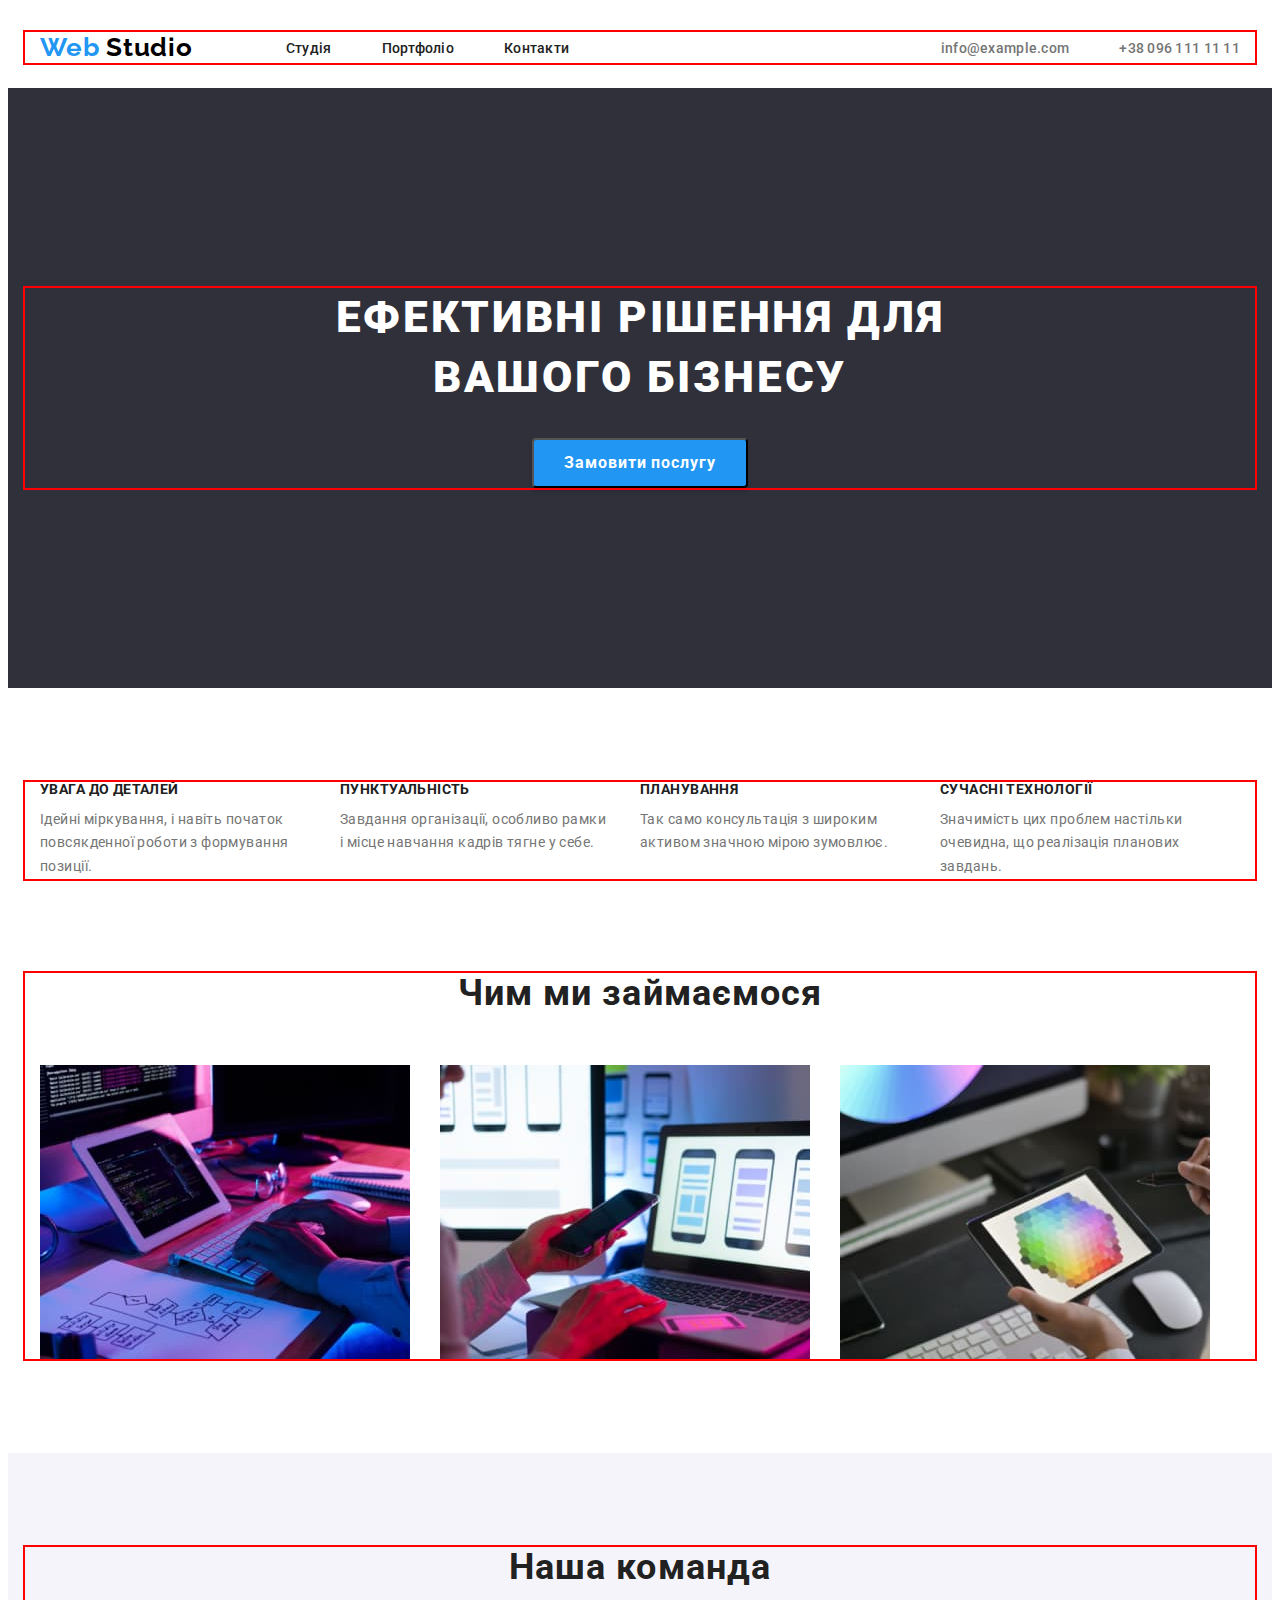
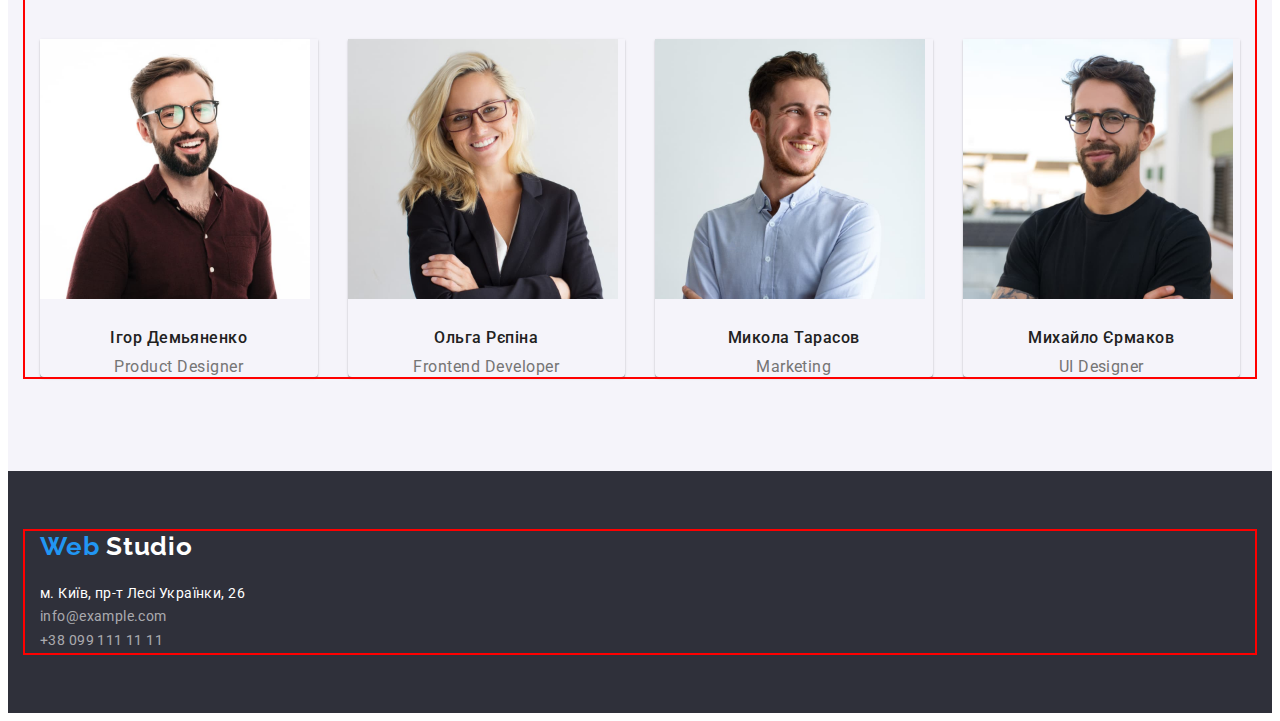
==== index.html @ eea3dc3b "for inspection" ====
<!DOCTYPE html>
<html lang="ru">
	<head>
		<meta charset="UTF-8" />
		<meta http-equiv="X-UA-Compatible" content="IE=edge" />
		<meta name="viewport" content="width=device-width, initial-scale=1.0" />
		<title>Головна</title>

		<!--Шрифти-->
		<link rel="preconnect" href="https://fonts.googleapis.com" />
		<link rel="preconnect" href="https://fonts.gstatic.com" crossorigin />
		<link
			href="https://fonts.googleapis.com/css2?family=Raleway:wght@700&family=Roboto:wght@400;500;700;900&display=swap"
			rel="stylesheet"
		/>

		<!-- Нормалізатор стилів modern-normalize -->
		<link
			rel="stylesheet"
			href="https://cdnjs.cloudflare.com/ajax/libs/modern-normalize/1.1.0/modern-normalize.min.css"
			integrity="sha512-wpPYUAdjBVSE4KJnH1VR1HeZfpl1ub8YT/NKx4PuQ5NmX2tKuGu6U/JRp5y+Y8XG2tV+wKQpNHVUX03MfMFn9Q=="
			crossorigin="anonymous"
			referrerpolicy="no-referrer"
		/>

		<!--Кастомні стилі-->
		<link rel="stylesheet" href="./css/styles.css" />
	</head>
	<body>
		<!--Cекція header-->
		<header class="header">
			<div class="container">
				<a href="" class="header-logo link">
					Web
					<span class="header-colortext">Studio</span>
				</a>
				<nav class="header-nav">
					<ul class="header-list list">
						<li class="header-item">
							<a href="./index.html" class="header-link link">Студія</a>
						</li>
						<li class="header-item">
							<a href="./portfolio.html" class="header-link link">Портфоліо</a>
						</li>
						<li class="header-item">
							<a href="" class="header-link link">Контакти</a>
						</li>
					</ul>
				</nav>
				<div class="header-connect">
					<ul class="header-group list">
						<li class="header-group-item">
							<a href="mailto:info@example.com" class="header-contact link">info@example.com</a>
						</li>
						<li class="header-group-item">
							<a href="tell:+380961111111" class="header-tel link">+38 096 111 11 11</a>
						</li>
					</ul>
				</div>
			</div>
		</header>

		<!-- Блок унікального контенту на сторінці -->
		<main>
			<!--Cекція hero-->
			<section class="hero">
				<div class="container">
					<h1 class="hero-title">Ефективні рішення для вашого бізнесу</h1>
					<button type="button" class="hero-btn">Замовити послугу</button>
				</div>
			</section>

			<!--Cекція about-->
			<section class="about">
				<div class="container">
					<h2 class="visually-hidden">Обовязкові критерії компанії</h2>
					<ul class="about-list list">
						<li class="about-item">
							<h3 class="about-title">Увага до деталей</h3>
							<p class="about-text">Ідейні міркування, і навіть початок повсякденної роботи з формування позиції.</p>
						</li>
						<li class="about-item">
							<h3 class="about-title">Пунктуальність</h3>
							<p class="about-text">Завдання організації, особливо рамки і місце навчання кадрів тягне у себе.</p>
						</li>
						<li class="about-item">
							<h3 class="about-title">Планування</h3>
							<p class="about-text">Так само консультація з широким активом значною мірою зумовлює.</p>
						</li>
						<li class="about-item">
							<h3 class="about-title">Сучасні технології</h3>
							<p class="about-text">Значимість цих проблем настільки очевидна, що реалізація планових завдань.</p>
						</li>
					</ul>
				</div>
			</section>

			<!--Cекція employment-->
			<section class="employment">
				<div class="container">
					<h2 class="employment-title title">Чим ми займаємося</h2>
					<ul class="employment-list list">
						<li class="employment-item">
							<img src="./images/about-1/img-1.jpg" alt="працює з ноутбуком" width="370" height="294" />
						</li>
						<li class="employment-item">
							<img src="./images/about-1/img-2.jpg" alt="працює з ноутбуком і телефоном" width="370" height="294" />
						</li>
						<li class="employment-item">
							<img src="./images/about-1/img-3.jpg" alt="працює з планшетом" width="370" height="294" />
						</li>
					</ul>
				</div>
			</section>

			<!--Cекція portfolio-->
			<section class="portfolio">
				<div class="container">
					<h2 class="portfolio-title title">Наша команда</h2>
					<ul class="portfolio-list list">
						<li class="portfolio-item">
							<img src="./images/about-2/img-1.jpg" alt="фото Ігора Демьяненка" width="270" height="260" />
							<h3 class="portfolio-title-name">Ігор Демьяненко</h3>
							<p class="portfolio-text">Product Designer</p>
						</li>
						<li class="portfolio-item">
							<img src="./images/about-2/img-2.jpg" alt="фото Ольги Рєпіної" width="270" height="260" />
							<h3 class="portfolio-title-name">Ольга Рєпіна</h3>
							<p class="portfolio-text">Frontend Developer</p>
						</li>
						<li class="portfolio-item">
							<img src="./images/about-2/img-3.jpg" alt="фото Миколи Тарасова" width="270" height="260" />
							<h3 class="portfolio-title-name">Микола Тарасов</h3>
							<p class="portfolio-text">Marketing</p>
						</li>
						<li class="portfolio-item">
							<img src="./images/about-2/img-4.jpg" alt="фото Михайла Єрмакова" width="270" height="260" />
							<h3 class="portfolio-title-name">Михайло Єрмаков</h3>
							<p class="portfolio-text">UI Designer</p>
						</li>
					</ul>
				</div>
			</section>
		</main>

		<!--Cекція footer-->
		<footer class="footer">
			<div class="container">
				<div class="footer-container-logo">
					<a href="" class="footer-logo link">
						Web
						<span class="footer-colortext">Studio</span>
					</a>
				</div>
				<address class="footer-address">
					<div class="footer-address-container">
						<ul class="footer-list list">
							<li class="footer-item">
								<a href="" class="footer-link link">м. Київ, пр-т Лесі Українки, 26</a>
							</li>
							<li class="footer-item">
								<a href="mailto:info@example.com" class="footer-contact link">info@example.com</a>
							</li>
							<li class="footer-item">
								<a href="tel:+380991111111" class="footer-contact link">+38 099 111 11 11</a>
							</li>
						</ul>
					</div>
				</address>
			</div>
		</footer>
	</body>
</html>
---- css/styles.css ----
:root {
	--main-title-color: #212121;
	--main-text-color: #757575;
	--main-contact-color: #757575;
	--main-tel-color: #757575;
	--main-logo-color: #2196f3;
	--hover-focus-color: #2196f3;
	--hero-footer-background-color: #2f303a;
	--typical-lh: 1.14;
}

p,
h1,
h2,
h3,
h4,
h5,
h6 {
	margin: 0;
}

ul {
	margin: 0;
	padding-left: 0;
}

button {
	cursor: pointer;
}

address {
	font-style: normal;
}
img {
	display: block;
}

body {
	font-family: "Roboto", sans-serif;
}

.list {
	list-style: none;
}

.link {
	text-decoration: none;
}

.container {
	width: 1200px;
	padding-left: 15px;
	padding-right: 15px;
	margin-left: auto;
	margin-right: auto;
	outline: 2px solid red;
}

.visually-hidden {
	position: absolute;
	white-space: nowrap;
	width: 1px;
	height: 1px;
	overflow: hidden;
	border: 0;
	padding: 0;
	clip: rect(0 0 0 0);
	clip-path: inset(50%);
	margin: -1px;
}

.title {
	font-weight: 700;
	font-size: 36px;
	line-height: 1.16;
	text-align: center;
	letter-spacing: 0.03em;
}

/* Секція header */

.header {
	padding-top: 24px;
	padding-bottom: 25px;
}

.header-list {
	display: flex;
	column-gap: 50px;
}

.header .container {
	display: flex;
	align-items: center;
}

.header-group {
	display: flex;
}

.header-connect {
	margin-left: auto;
}

.header-logo {
	font-family: "Raleway", sans-serif;
	font-weight: 700;
	font-size: 26px;
	line-height: 1.19;
	letter-spacing: 0.03em;
	color: var(--main-logo-color);
	margin-right: 93px;
}

.header-colortext {
	color: #000000;
}

.header-link {
	font-weight: 500;
	font-size: 14px;
	line-height: var(--typical-lh);
	letter-spacing: 0.02em;
	color: #212121;
}

.header-contact {
	font-weight: 500;
	font-size: 14px;
	line-height: var(--typical-lh);
	letter-spacing: 0.02em;
	color: var(--main-contact-color);
	margin-right: 50px;
}

.header-tel {
	font-weight: 500;
	font-size: 14px;
	line-height: var(--typical-lh);
	letter-spacing: 0.02em;
	color: var(--main-tel-color);
}

.header-link:hover,
.header-link:focus {
	color: var(--hover-focus-color);
}

.header-contact:hover,
.header-contact:focus {
	color: var(--hover-focus-color);
}

.header-tel:hover,
.header-tel:focus {
	color: var(--hover-focus-color);
}

/* Секція hero */

.hero {
	background-color: var(--hero-footer-background-color);
	padding-top: 200px;
	padding-bottom: 200px;
}

.hero-title {
	font-weight: 900;
	font-size: 44px;
	line-height: 1.36;
	text-align: center;
	letter-spacing: 0.06em;
	text-transform: uppercase;
	color: #ffffff;
	max-width: 696px;
	margin: 0 auto;
}

.hero-btn {
	min-width: 216px;
	height: 50px;
	font-family: inherit;
	font-weight: 700;
	font-size: 16px;
	line-height: 1.88;
	display: flex;
	align-items: center;
	text-align: center;
	letter-spacing: 0.06em;
	color: #ffffff;
	background-color: #2196f3;
	cursor: pointer;
	display: block;
	margin: 0 auto;
	margin-top: 30px;
	box-shadow: 0px 4px 4px rgba(0, 0, 0, 0.15);
	border-radius: 4px;
}

/* Cекція about */

.about-list {
	display: flex;
	column-gap: 30px;
}

.about {
	padding-top: 94px;
	padding-bottom: 94px;
}

.about-title {
	font-weight: 700;
	font-size: 14px;
	line-height: var(--typical-lh);
	letter-spacing: 0.03em;
	text-transform: uppercase;
	color: var(--main-title-color);
	margin-bottom: 10px;
}

.about-text {
	font-size: 14px;
	line-height: 1.71;
	letter-spacing: 0.03em;
	color: var(--main-text-color);
}

.about-item {
	max-width: 270px;
}

/* Cекція employment */

.employment-list {
	display: flex;
	column-gap: 30px;
}

.employment {
	padding-bottom: 94px;
}

.employment-title {
	color: var(--main-title-color);
	margin-bottom: 50px;
}

/* Cекція portfolio */

.portfolio {
	background-color: #f5f4fa;
	padding-top: 94px;
	padding-bottom: 94px;
}

.portfolio-title {
	color: var(--main-title-color);
	margin-bottom: 50px;
}

.portfolio-title-name {
	font-weight: 500;
	font-size: 16px;
	line-height: 1.18;
	text-align: center;
	letter-spacing: 0.03em;
	color: var(--main-title-color);
	margin-top: 30px;
}

.portfolio-text {
	font-size: 16px;
	line-height: 1.18;
	text-align: center;
	letter-spacing: 0.03em;
	color: var(--main-text-color);
	margin-top: 10px;
}

.portfolio-list {
	display: flex;
	column-gap: 30px;
}

.portfolio-item {
	width: calc((100% - 30px) / 4);
	box-shadow: 0px 1px 3px rgba(0, 0, 0, 0.12), 0px 1px 1px rgba(0, 0, 0, 0.14), 0px 2px 1px rgba(0, 0, 0, 0.2);
	border-radius: 0px 0px 4px 4px;
}

/* Cекція footer */

.footer {
	background-color: var(--hero-footer-background-color);
	padding-top: 60px;
	padding-bottom: 60px;
}

.footer-logo {
	font-family: "Raleway", sans-serif;
	font-weight: 700;
	font-size: 26px;
	line-height: 1.19;
	letter-spacing: 0.03em;
	color: var(--main-logo-color);
	margin-bottom: 20px;
}

.footer-colortext {
	color: #ffffff;
}

.footer-address {
	font-style: normal;
}

.footer-link {
	font-size: 14px;
	line-height: 1.71;
	letter-spacing: 0.03em;
	color: #ffffff;
}

.footer-contact {
	font-size: 14px;
	line-height: 1.71;
	letter-spacing: 0.03em;
	color: rgba(255, 255, 255, 0.6);
}

.footer-container-logo {
	margin-bottom: 20px;
}

/* Портфоліо (другий макет) */

.information {
	padding-top: 94px;
	padding-bottom: 94px;
}

.information-container-button {
	margin-bottom: 50px;
}

.information-btn {
	font-weight: 500;
	font-size: 16px;
	line-height: 1.62;
	text-align: center;
	letter-spacing: 0.03em;
	color: #212121;
	cursor: pointer;
}

.information-btn:hover,
.information-btn:focus {
	background-color: #2196f3;
	color: #ffffff;
}

.information-title {
	font-weight: 700;
	font-size: 18px;
	line-height: 2;
	letter-spacing: 0.06em;
	color: var(--main-title-color);
	margin-top: 20px;
}

.information-text {
	font-size: 16px;
	line-height: 1.88;
	letter-spacing: 0.03em;
	color: var(--main-text-color);
	margin-top: 4px;
}

.information-list {
	display: flex;
	flex-wrap: wrap;
	gap: 30px;
	justify-content: center;
}

.information-container-img {
	border: 1px solid #eeeeee;
}

.information-item-img {
	width: 370px;
	border: 1px solid #eeeeee;
}
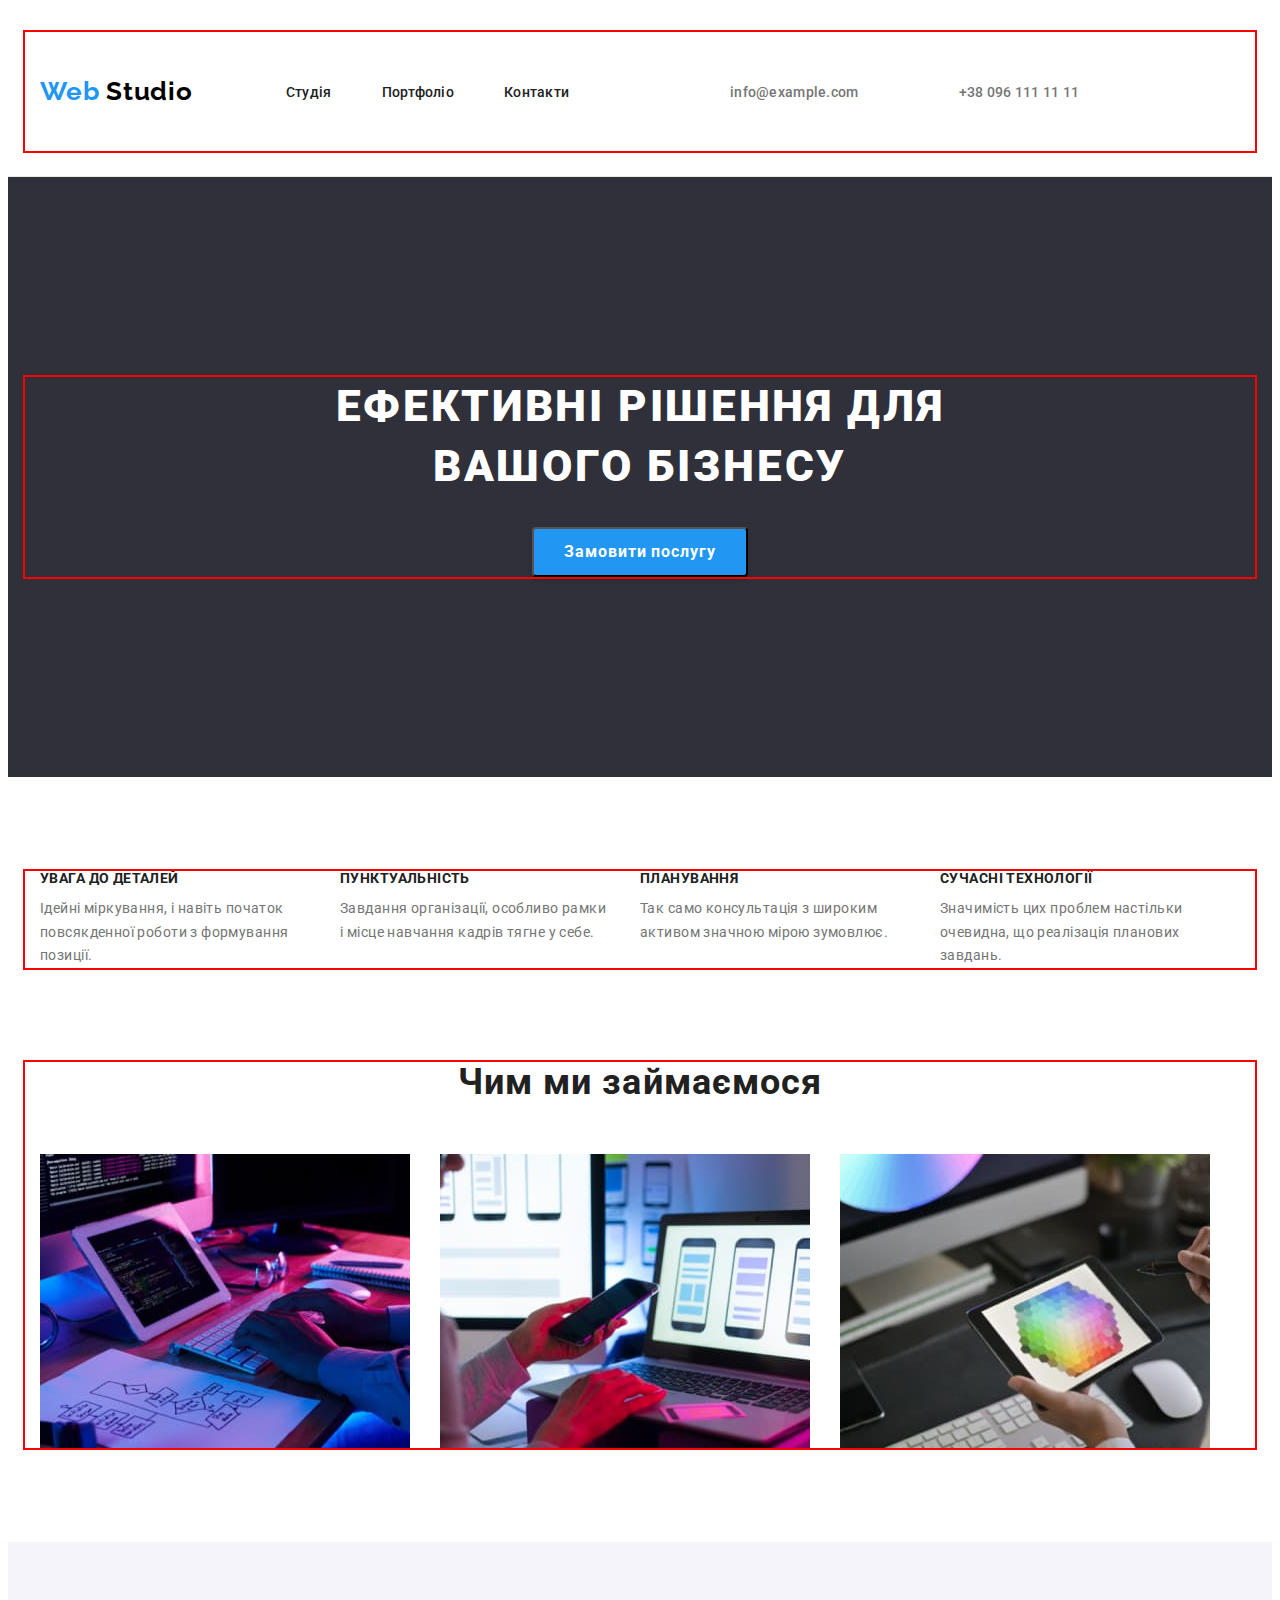
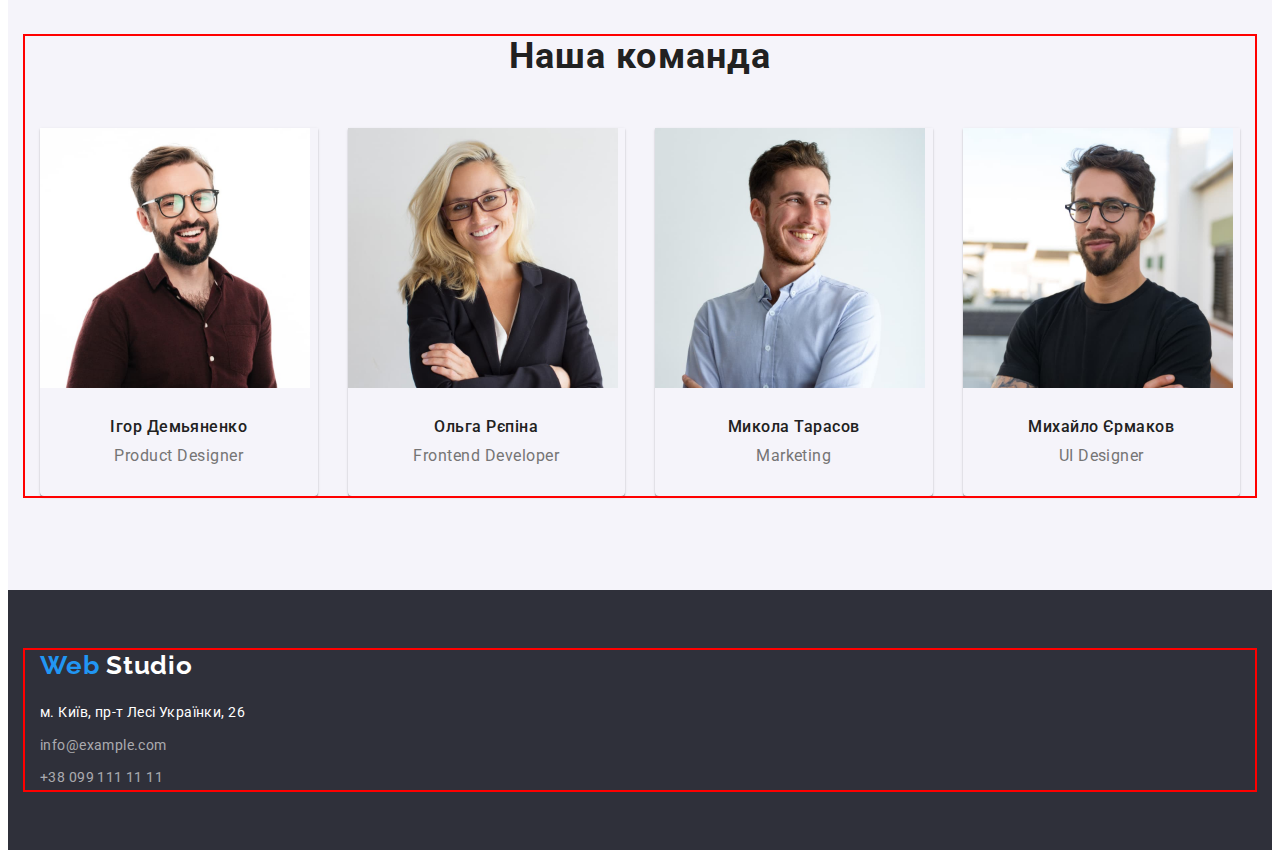
==== commit e79e31be: "corrected" ====
--- a/index.html
+++ b/index.html
@@ -1,5 +1,5 @@
 <!DOCTYPE html>
-<html lang="ru">
+<html lang="uk">
 	<head>
 		<meta charset="UTF-8" />
 		<meta http-equiv="X-UA-Compatible" content="IE=edge" />
@@ -47,16 +47,14 @@
 						</li>
 					</ul>
 				</nav>
-				<div class="header-connect">
-					<ul class="header-group list">
-						<li class="header-group-item">
-							<a href="mailto:info@example.com" class="header-contact link">info@example.com</a>
-						</li>
-						<li class="header-group-item">
-							<a href="tell:+380961111111" class="header-tel link">+38 096 111 11 11</a>
-						</li>
-					</ul>
-				</div>
+				<ul class="header-group list">
+					<li class="header-group-item">
+						<a href="mailto:info@example.com" class="header-contact link">info@example.com</a>
+					</li>
+					<li class="header-group-item">
+						<a href="tell:+380961111111" class="header-tel link">+38 096 111 11 11</a>
+					</li>
+				</ul>
 			</div>
 		</header>
 
@@ -71,7 +69,7 @@
 			</section>
 
 			<!--Cекція about-->
-			<section class="about">
+			<section class="section about">
 				<div class="container">
 					<h2 class="visually-hidden">Обовязкові критерії компанії</h2>
 					<ul class="about-list list">
@@ -96,7 +94,7 @@
 			</section>
 
 			<!--Cекція employment-->
-			<section class="employment">
+			<section class="section employment">
 				<div class="container">
 					<h2 class="employment-title title">Чим ми займаємося</h2>
 					<ul class="employment-list list">
@@ -114,29 +112,37 @@
 			</section>
 
 			<!--Cекція portfolio-->
-			<section class="portfolio">
+			<section class="section portfolio">
 				<div class="container">
 					<h2 class="portfolio-title title">Наша команда</h2>
 					<ul class="portfolio-list list">
 						<li class="portfolio-item">
 							<img src="./images/about-2/img-1.jpg" alt="фото Ігора Демьяненка" width="270" height="260" />
-							<h3 class="portfolio-title-name">Ігор Демьяненко</h3>
-							<p class="portfolio-text">Product Designer</p>
+							<div class="portfolio-conect">
+								<h3 class="portfolio-title-name">Ігор Демьяненко</h3>
+								<p class="portfolio-text">Product Designer</p>
+							</div>
 						</li>
 						<li class="portfolio-item">
 							<img src="./images/about-2/img-2.jpg" alt="фото Ольги Рєпіної" width="270" height="260" />
-							<h3 class="portfolio-title-name">Ольга Рєпіна</h3>
-							<p class="portfolio-text">Frontend Developer</p>
+							<div class="portfolio-conect">
+								<h3 class="portfolio-title-name">Ольга Рєпіна</h3>
+								<p class="portfolio-text">Frontend Developer</p>
+							</div>
 						</li>
 						<li class="portfolio-item">
 							<img src="./images/about-2/img-3.jpg" alt="фото Миколи Тарасова" width="270" height="260" />
-							<h3 class="portfolio-title-name">Микола Тарасов</h3>
-							<p class="portfolio-text">Marketing</p>
+							<div class="portfolio-conect">
+								<h3 class="portfolio-title-name">Микола Тарасов</h3>
+								<p class="portfolio-text">Marketing</p>
+							</div>
 						</li>
 						<li class="portfolio-item">
 							<img src="./images/about-2/img-4.jpg" alt="фото Михайла Єрмакова" width="270" height="260" />
-							<h3 class="portfolio-title-name">Михайло Єрмаков</h3>
-							<p class="portfolio-text">UI Designer</p>
+							<div class="portfolio-conect">
+								<h3 class="portfolio-title-name">Михайло Єрмаков</h3>
+								<p class="portfolio-text">UI Designer</p>
+							</div>
 						</li>
 					</ul>
 				</div>
@@ -153,19 +159,17 @@
 					</a>
 				</div>
 				<address class="footer-address">
-					<div class="footer-address-container">
-						<ul class="footer-list list">
-							<li class="footer-item">
-								<a href="" class="footer-link link">м. Київ, пр-т Лесі Українки, 26</a>
-							</li>
-							<li class="footer-item">
-								<a href="mailto:info@example.com" class="footer-contact link">info@example.com</a>
-							</li>
-							<li class="footer-item">
-								<a href="tel:+380991111111" class="footer-contact link">+38 099 111 11 11</a>
-							</li>
-						</ul>
-					</div>
+					<ul class="footer-list list">
+						<li class="footer-item">
+							<a href="" class="footer-link link">м. Київ, пр-т Лесі Українки, 26</a>
+						</li>
+						<li class="footer-item">
+							<a href="mailto:info@example.com" class="footer-contact link">info@example.com</a>
+						</li>
+						<li class="footer-item">
+							<a href="tel:+380991111111" class="footer-contact link">+38 099 111 11 11</a>
+						</li>
+					</ul>
 				</address>
 			</div>
 		</footer>
--- a/css/styles.css
+++ b/css/styles.css
@@ -77,11 +77,17 @@
 	letter-spacing: 0.03em;
 }
 
+.section {
+	padding-top: 94px;
+	padding-bottom: 94px;
+}
+
 /* Секція header */
 
 .header {
 	padding-top: 24px;
 	padding-bottom: 25px;
+	border-bottom: 1px solid #ECECEC;
 }
 
 .header-list {
@@ -96,10 +102,11 @@
 
 .header-group {
 	display: flex;
-}
-
-.header-connect {
-	margin-left: auto;
+	margin: 0 auto;
+}
+
+.header-group-item {
+	margin: 50px;
 }
 
 .header-logo {
@@ -130,7 +137,6 @@
 	line-height: var(--typical-lh);
 	letter-spacing: 0.02em;
 	color: var(--main-contact-color);
-	margin-right: 50px;
 }
 
 .header-tel {
@@ -204,11 +210,6 @@
 	column-gap: 30px;
 }
 
-.about {
-	padding-top: 94px;
-	padding-bottom: 94px;
-}
-
 .about-title {
 	font-weight: 700;
 	font-size: 14px;
@@ -238,7 +239,12 @@
 }
 
 .employment {
-	padding-bottom: 94px;
+	padding-top: 0;
+}
+
+.employment-item {
+	max-width: 100%;
+	height: auto;
 }
 
 .employment-title {
@@ -250,8 +256,6 @@
 
 .portfolio {
 	background-color: #f5f4fa;
-	padding-top: 94px;
-	padding-bottom: 94px;
 }
 
 .portfolio-title {
@@ -266,7 +270,6 @@
 	text-align: center;
 	letter-spacing: 0.03em;
 	color: var(--main-title-color);
-	margin-top: 30px;
 }
 
 .portfolio-text {
@@ -289,6 +292,11 @@
 	border-radius: 0px 0px 4px 4px;
 }
 
+.portfolio-conect {
+	padding-top: 30px;
+	padding-bottom: 30px;
+}
+
 /* Cекція footer */
 
 .footer {
@@ -304,7 +312,6 @@
 	line-height: 1.19;
 	letter-spacing: 0.03em;
 	color: var(--main-logo-color);
-	margin-bottom: 20px;
 }
 
 .footer-colortext {
@@ -333,18 +340,13 @@
 	margin-bottom: 20px;
 }
 
+.footer-item {
+	margin-top: 9px;
+}
+
 /* Портфоліо (другий макет) */
 
-.information {
-	padding-top: 94px;
-	padding-bottom: 94px;
-}
-
-.information-container-button {
-	margin-bottom: 50px;
-}
-
-.information-btn {
+.filter-btn {
 	font-weight: 500;
 	font-size: 16px;
 	line-height: 1.62;
@@ -354,22 +356,21 @@
 	cursor: pointer;
 }
 
-.information-btn:hover,
-.information-btn:focus {
+.filter-btn:hover,
+.filter-btn:focus {
 	background-color: #2196f3;
 	color: #ffffff;
 }
 
-.information-title {
+.gallery-title {
 	font-weight: 700;
 	font-size: 18px;
 	line-height: 2;
 	letter-spacing: 0.06em;
 	color: var(--main-title-color);
-	margin-top: 20px;
-}
-
-.information-text {
+}
+
+.gallery-text {
 	font-size: 16px;
 	line-height: 1.88;
 	letter-spacing: 0.03em;
@@ -377,18 +378,25 @@
 	margin-top: 4px;
 }
 
-.information-list {
+.filter {
+	display: flex;
+	flex-wrap: wrap;
+	gap: 8px;
+	justify-content: center;
+	margin-bottom: 50px;
+}
+
+.gallery {
 	display: flex;
 	flex-wrap: wrap;
 	gap: 30px;
-	justify-content: center;
-}
-
-.information-container-img {
-	border: 1px solid #eeeeee;
-}
-
-.information-item-img {
+}
+
+.gallery-item {
 	width: 370px;
-	border: 1px solid #eeeeee;
-}
+}
+
+.gallery-content {
+	padding: 20px 24px 20px 24px;
+	border: 1px solid #EEEEEE;
+}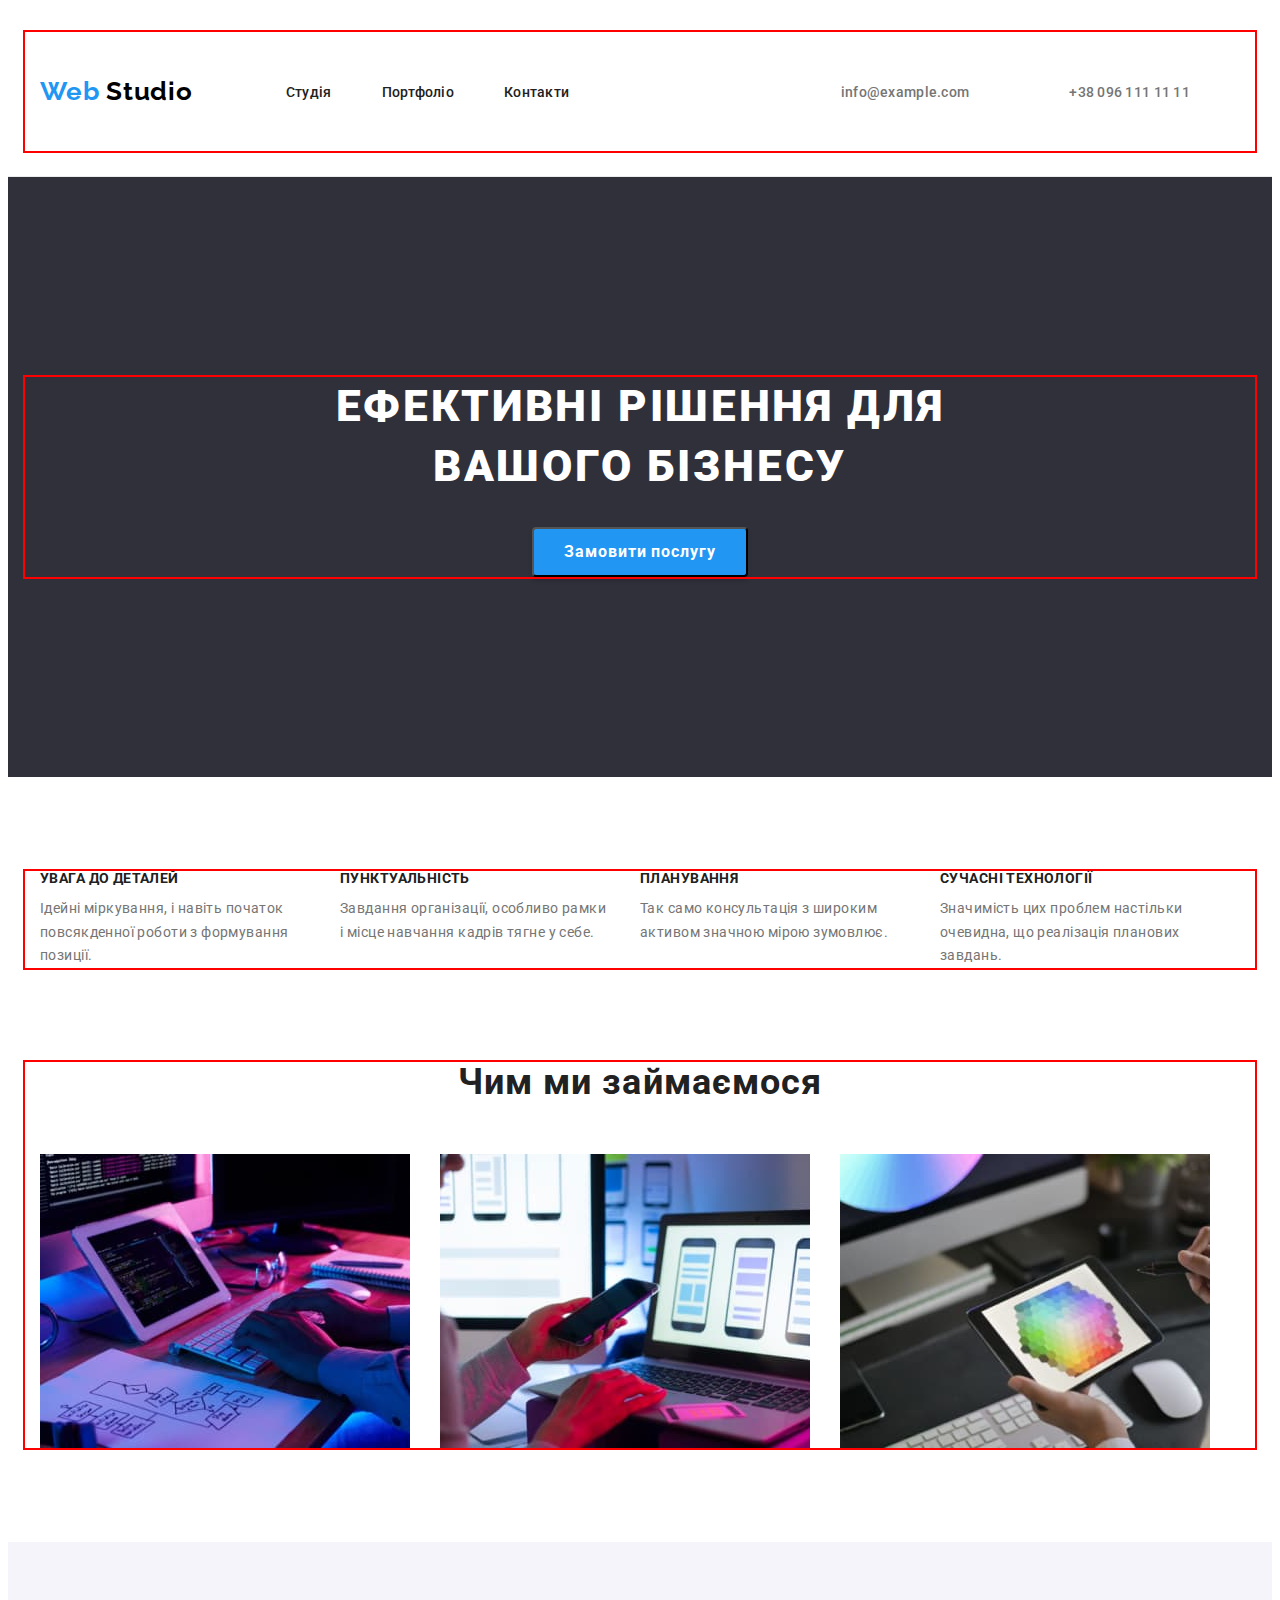
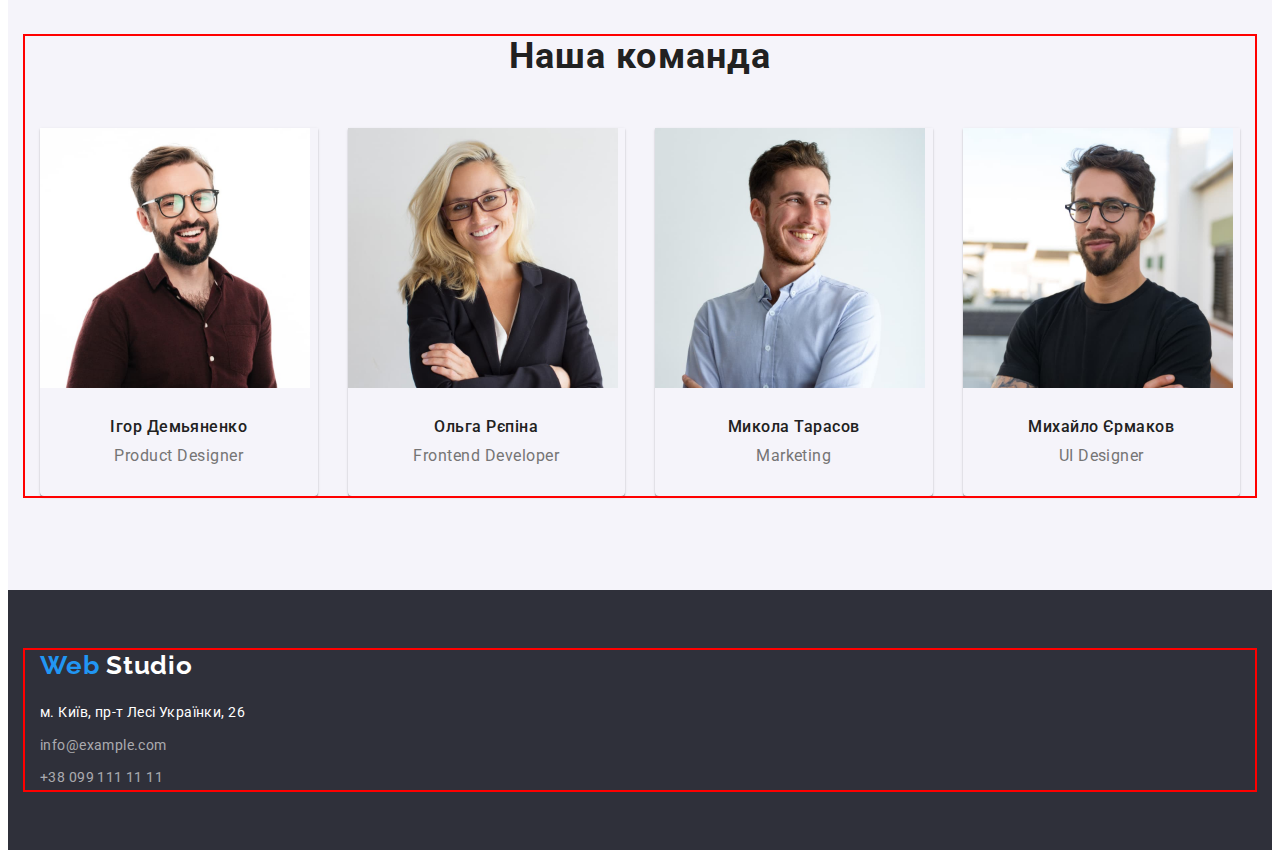
==== commit 60f4643c: "re-correction" ====
--- a/index.html
+++ b/index.html
@@ -99,13 +99,13 @@
 					<h2 class="employment-title title">Чим ми займаємося</h2>
 					<ul class="employment-list list">
 						<li class="employment-item">
-							<img src="./images/about-1/img-1.jpg" alt="працює з ноутбуком" width="370" height="294" />
+							<img class="employment-img" src="./images/about-1/img-1.jpg" alt="працює з ноутбуком" width="370" height="294" />
 						</li>
 						<li class="employment-item">
-							<img src="./images/about-1/img-2.jpg" alt="працює з ноутбуком і телефоном" width="370" height="294" />
+							<img class="employment-img" src="./images/about-1/img-2.jpg" alt="працює з ноутбуком і телефоном" width="370" height="294" />
 						</li>
 						<li class="employment-item">
-							<img src="./images/about-1/img-3.jpg" alt="працює з планшетом" width="370" height="294" />
+							<img class="employment-img" src="./images/about-1/img-3.jpg" alt="працює з планшетом" width="370" height="294" />
 						</li>
 					</ul>
 				</div>
--- a/css/styles.css
+++ b/css/styles.css
@@ -102,7 +102,7 @@
 
 .header-group {
 	display: flex;
-	margin: 0 auto;
+	margin-left: auto;
 }
 
 .header-group-item {
@@ -242,7 +242,7 @@
 	padding-top: 0;
 }
 
-.employment-item {
+.employment-img {
 	max-width: 100%;
 	height: auto;
 }
